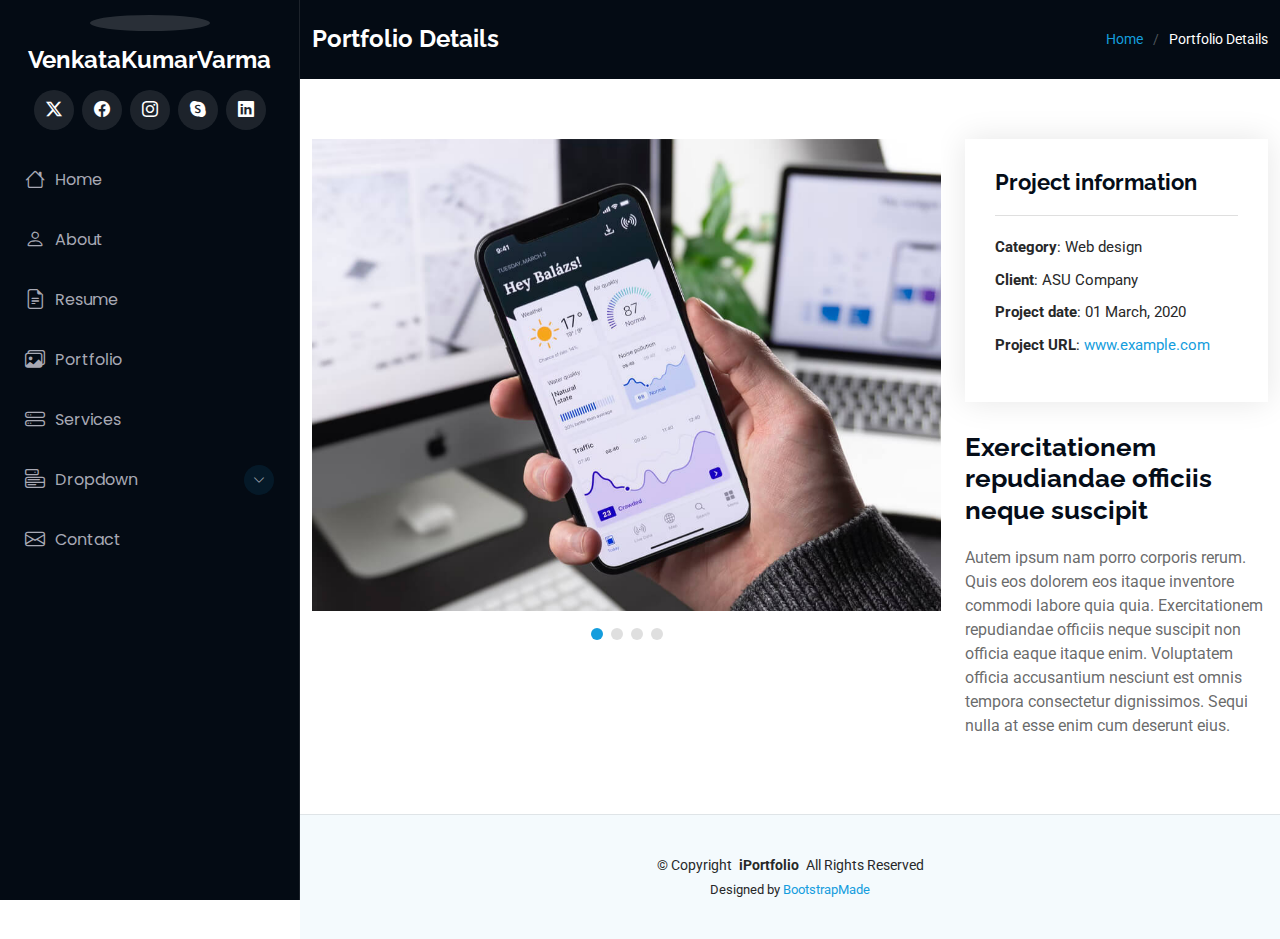
==== portfolio-details.html @ 0b0ec8e9 "my initial commit" ====
<!DOCTYPE html>
<html lang="en">

<head>
  <meta charset="utf-8">
  <meta content="width=device-width, initial-scale=1.0" name="viewport">
  <title>Portfolio Details - iPortfolio Bootstrap Template</title>
  <meta content="" name="description">
  <meta content="" name="keywords">

  <!-- Favicons -->
  <link href="assets/img/favicon.png" rel="icon">
  <link href="assets/img/apple-touch-icon.png" rel="apple-touch-icon">

  <!-- Fonts -->
  <link href="https://fonts.googleapis.com" rel="preconnect">
  <link href="https://fonts.gstatic.com" rel="preconnect" crossorigin>
  <link href="https://fonts.googleapis.com/css2?family=Roboto:ital,wght@0,100;0,300;0,400;0,500;0,700;0,900;1,100;1,300;1,400;1,500;1,700;1,900&family=Poppins:ital,wght@0,100;0,200;0,300;0,400;0,500;0,600;0,700;0,800;0,900;1,100;1,200;1,300;1,400;1,500;1,600;1,700;1,800;1,900&family=Raleway:ital,wght@0,100;0,200;0,300;0,400;0,500;0,600;0,700;0,800;0,900;1,100;1,200;1,300;1,400;1,500;1,600;1,700;1,800;1,900&display=swap" rel="stylesheet">

  <!-- Vendor CSS Files -->
  <link href="assets/vendor/bootstrap/css/bootstrap.min.css" rel="stylesheet">
  <link href="assets/vendor/bootstrap-icons/bootstrap-icons.css" rel="stylesheet">
  <link href="assets/vendor/aos/aos.css" rel="stylesheet">
  <link href="assets/vendor/glightbox/css/glightbox.min.css" rel="stylesheet">
  <link href="assets/vendor/swiper/swiper-bundle.min.css" rel="stylesheet">

  <!-- Main CSS File -->
  <link href="assets/css/main.css" rel="stylesheet">

  <!-- =======================================================
  * Template Name: iPortfolio
  * Template URL: https://bootstrapmade.com/iportfolio-bootstrap-portfolio-websites-template/
  * Updated: Jun 29 2024 with Bootstrap v5.3.3
  * Author: BootstrapMade.com
  * License: https://bootstrapmade.com/license/
  ======================================================== -->
</head>

<body class="portfolio-details-page">

  <header id="header" class="header dark-background d-flex flex-column">
    <i class="header-toggle d-xl-none bi bi-list"></i>

    <div class="profile-img">
      <img src="assets/img/my-profile-img.jpg" alt="" class="img-fluid rounded-circle">
    </div>

    <a href="index.html" class="logo d-flex align-items-center justify-content-center">
      <!-- Uncomment the line below if you also wish to use an image logo -->
      <!-- <img src="assets/img/logo.png" alt=""> -->
      <h1 class="sitename">VenkataKumarVarma </h1>
    </a>

    <div class="social-links text-center">
      <a href="#" class="twitter"><i class="bi bi-twitter-x"></i></a>
      <a href="#" class="facebook"><i class="bi bi-facebook"></i></a>
      <a href="#" class="instagram"><i class="bi bi-instagram"></i></a>
      <a href="#" class="google-plus"><i class="bi bi-skype"></i></a>
      <a href="#" class="linkedin"><i class="bi bi-linkedin"></i></a>
    </div>

    <nav id="navmenu" class="navmenu">
      <ul>
        <li><a href="#hero"><i class="bi bi-house navicon"></i>Home</a></li>
        <li><a href="#about"><i class="bi bi-person navicon"></i> About</a></li>
        <li><a href="#resume"><i class="bi bi-file-earmark-text navicon"></i> Resume</a></li>
        <li><a href="#portfolio"><i class="bi bi-images navicon"></i> Portfolio</a></li>
        <li><a href="#services"><i class="bi bi-hdd-stack navicon"></i> Services</a></li>
        <li class="dropdown"><a href="#"><i class="bi bi-menu-button navicon"></i> <span>Dropdown</span> <i class="bi bi-chevron-down toggle-dropdown"></i></a>
          <ul>
            <li><a href="#">Dropdown 1</a></li>
            <li class="dropdown"><a href="#"><span>Deep Dropdown</span> <i class="bi bi-chevron-down toggle-dropdown"></i></a>
              <ul>
                <li><a href="#">Deep Dropdown 1</a></li>
                <li><a href="#">Deep Dropdown 2</a></li>
                <li><a href="#">Deep Dropdown 3</a></li>
                <li><a href="#">Deep Dropdown 4</a></li>
                <li><a href="#">Deep Dropdown 5</a></li>
              </ul>
            </li>
            <li><a href="#">Dropdown 2</a></li>
            <li><a href="#">Dropdown 3</a></li>
            <li><a href="#">Dropdown 4</a></li>
          </ul>
        </li>
        <li><a href="#contact"><i class="bi bi-envelope navicon"></i> Contact</a></li>
      </ul>
    </nav>

  </header>

  <main class="main">

    <!-- Page Title -->
    <div class="page-title dark-background">
      <div class="container d-lg-flex justify-content-between align-items-center">
        <h1 class="mb-2 mb-lg-0">Portfolio Details</h1>
        <nav class="breadcrumbs">
          <ol>
            <li><a href="index.html">Home</a></li>
            <li class="current">Portfolio Details</li>
          </ol>
        </nav>
      </div>
    </div><!-- End Page Title -->

    <!-- Portfolio Details Section -->
    <section id="portfolio-details" class="portfolio-details section">

      <div class="container" data-aos="fade-up" data-aos-delay="100">

        <div class="row gy-4">

          <div class="col-lg-8">
            <div class="portfolio-details-slider swiper init-swiper">

              <script type="application/json" class="swiper-config">
                {
                  "loop": true,
                  "speed": 600,
                  "autoplay": {
                    "delay": 5000
                  },
                  "slidesPerView": "auto",
                  "pagination": {
                    "el": ".swiper-pagination",
                    "type": "bullets",
                    "clickable": true
                  }
                }
              </script>

              <div class="swiper-wrapper align-items-center">

                <div class="swiper-slide">
                  <img src="assets/img/portfolio/app-1.jpg" alt="">
                </div>

                <div class="swiper-slide">
                  <img src="assets/img/portfolio/product-1.jpg" alt="">
                </div>

                <div class="swiper-slide">
                  <img src="assets/img/portfolio/branding-1.jpg" alt="">
                </div>

                <div class="swiper-slide">
                  <img src="assets/img/portfolio/books-1.jpg" alt="">
                </div>

              </div>
              <div class="swiper-pagination"></div>
            </div>
          </div>

          <div class="col-lg-4">
            <div class="portfolio-info" data-aos="fade-up" data-aos-delay="200">
              <h3>Project information</h3>
              <ul>
                <li><strong>Category</strong>: Web design</li>
                <li><strong>Client</strong>: ASU Company</li>
                <li><strong>Project date</strong>: 01 March, 2020</li>
                <li><strong>Project URL</strong>: <a href="#">www.example.com</a></li>
              </ul>
            </div>
            <div class="portfolio-description" data-aos="fade-up" data-aos-delay="300">
              <h2>Exercitationem repudiandae officiis neque suscipit</h2>
              <p>
                Autem ipsum nam porro corporis rerum. Quis eos dolorem eos itaque inventore commodi labore quia quia. Exercitationem repudiandae officiis neque suscipit non officia eaque itaque enim. Voluptatem officia accusantium nesciunt est omnis tempora consectetur dignissimos. Sequi nulla at esse enim cum deserunt eius.
              </p>
            </div>
          </div>

        </div>

      </div>

    </section><!-- /Portfolio Details Section -->

  </main>

  <footer id="footer" class="footer position-relative light-background">

    <div class="container">
      <div class="copyright text-center ">
        <p>© <span>Copyright</span> <strong class="px-1 sitename">iPortfolio</strong> <span>All Rights Reserved</span></p>
      </div>
      <div class="credits">
        <!-- All the links in the footer should remain intact. -->
        <!-- You can delete the links only if you've purchased the pro version. -->
        <!-- Licensing information: https://bootstrapmade.com/license/ -->
        <!-- Purchase the pro version with working PHP/AJAX contact form: [buy-url] -->
        Designed by <a href="https://bootstrapmade.com/">BootstrapMade</a>
      </div>
    </div>

  </footer>

  <!-- Scroll Top -->
  <a href="#" id="scroll-top" class="scroll-top d-flex align-items-center justify-content-center"><i class="bi bi-arrow-up-short"></i></a>

  <!-- Preloader -->
  <div id="preloader"></div>

  <!-- Vendor JS Files -->
  <script src="assets/vendor/bootstrap/js/bootstrap.bundle.min.js"></script>
  <script src="assets/vendor/php-email-form/validate.js"></script>
  <script src="assets/vendor/aos/aos.js"></script>
  <script src="assets/vendor/typed.js/typed.umd.js"></script>
  <script src="assets/vendor/purecounter/purecounter_vanilla.js"></script>
  <script src="assets/vendor/waypoints/noframework.waypoints.js"></script>
  <script src="assets/vendor/glightbox/js/glightbox.min.js"></script>
  <script src="assets/vendor/imagesloaded/imagesloaded.pkgd.min.js"></script>
  <script src="assets/vendor/isotope-layout/isotope.pkgd.min.js"></script>
  <script src="assets/vendor/swiper/swiper-bundle.min.js"></script>

  <!-- Main JS File -->
  <script src="assets/js/main.js"></script>

</body>

</html>
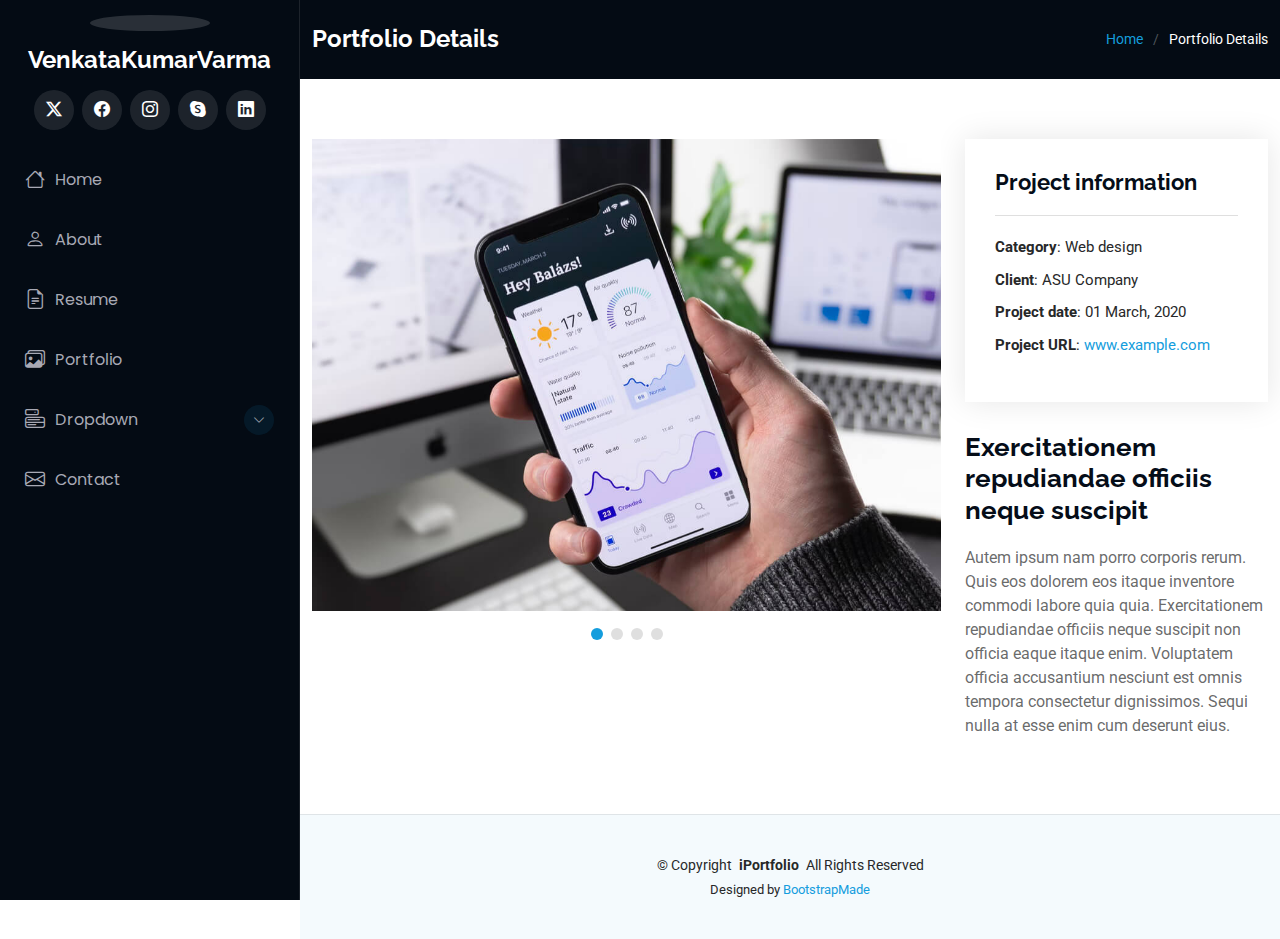
==== commit 527e590f: "feat(myPortfolio): my portfolio max done" ====
--- a/portfolio-details.html
+++ b/portfolio-details.html
@@ -65,7 +65,6 @@
         <li><a href="#about"><i class="bi bi-person navicon"></i> About</a></li>
         <li><a href="#resume"><i class="bi bi-file-earmark-text navicon"></i> Resume</a></li>
         <li><a href="#portfolio"><i class="bi bi-images navicon"></i> Portfolio</a></li>
-        <li><a href="#services"><i class="bi bi-hdd-stack navicon"></i> Services</a></li>
         <li class="dropdown"><a href="#"><i class="bi bi-menu-button navicon"></i> <span>Dropdown</span> <i class="bi bi-chevron-down toggle-dropdown"></i></a>
           <ul>
             <li><a href="#">Dropdown 1</a></li>
